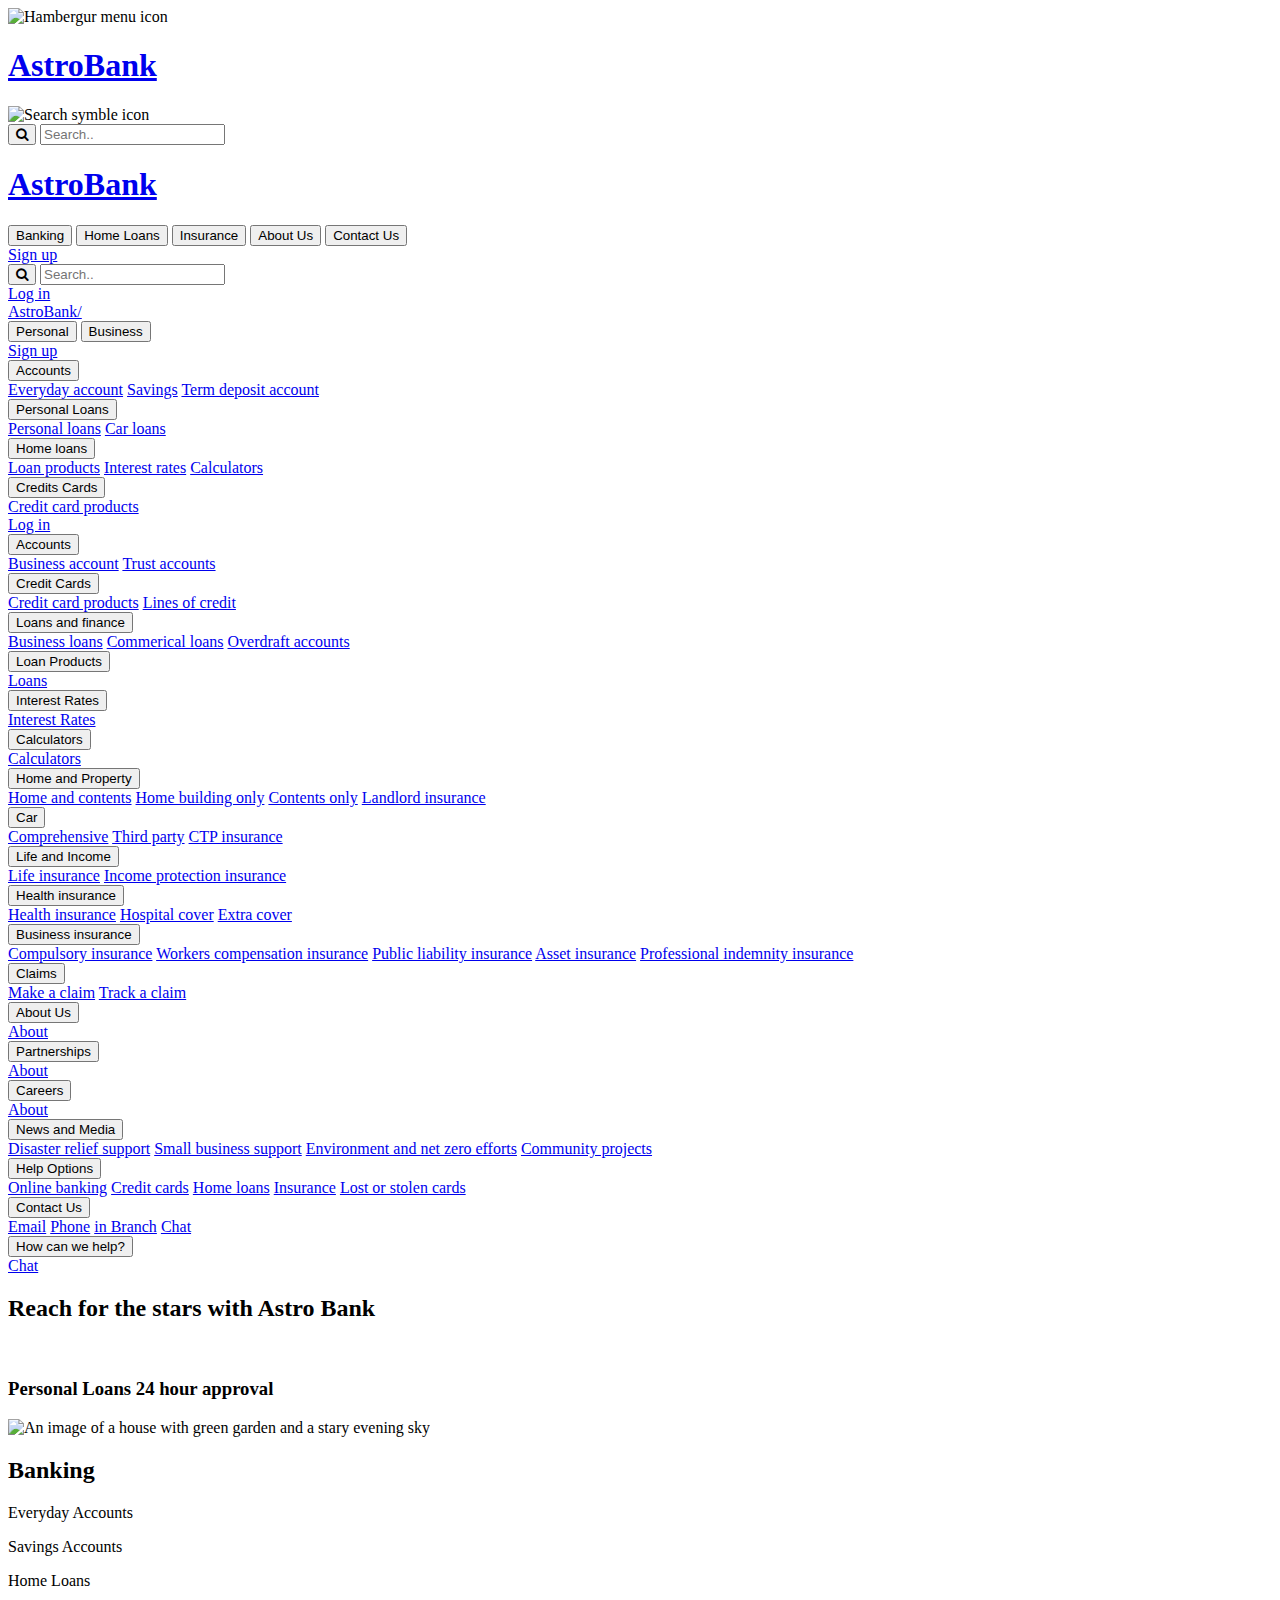
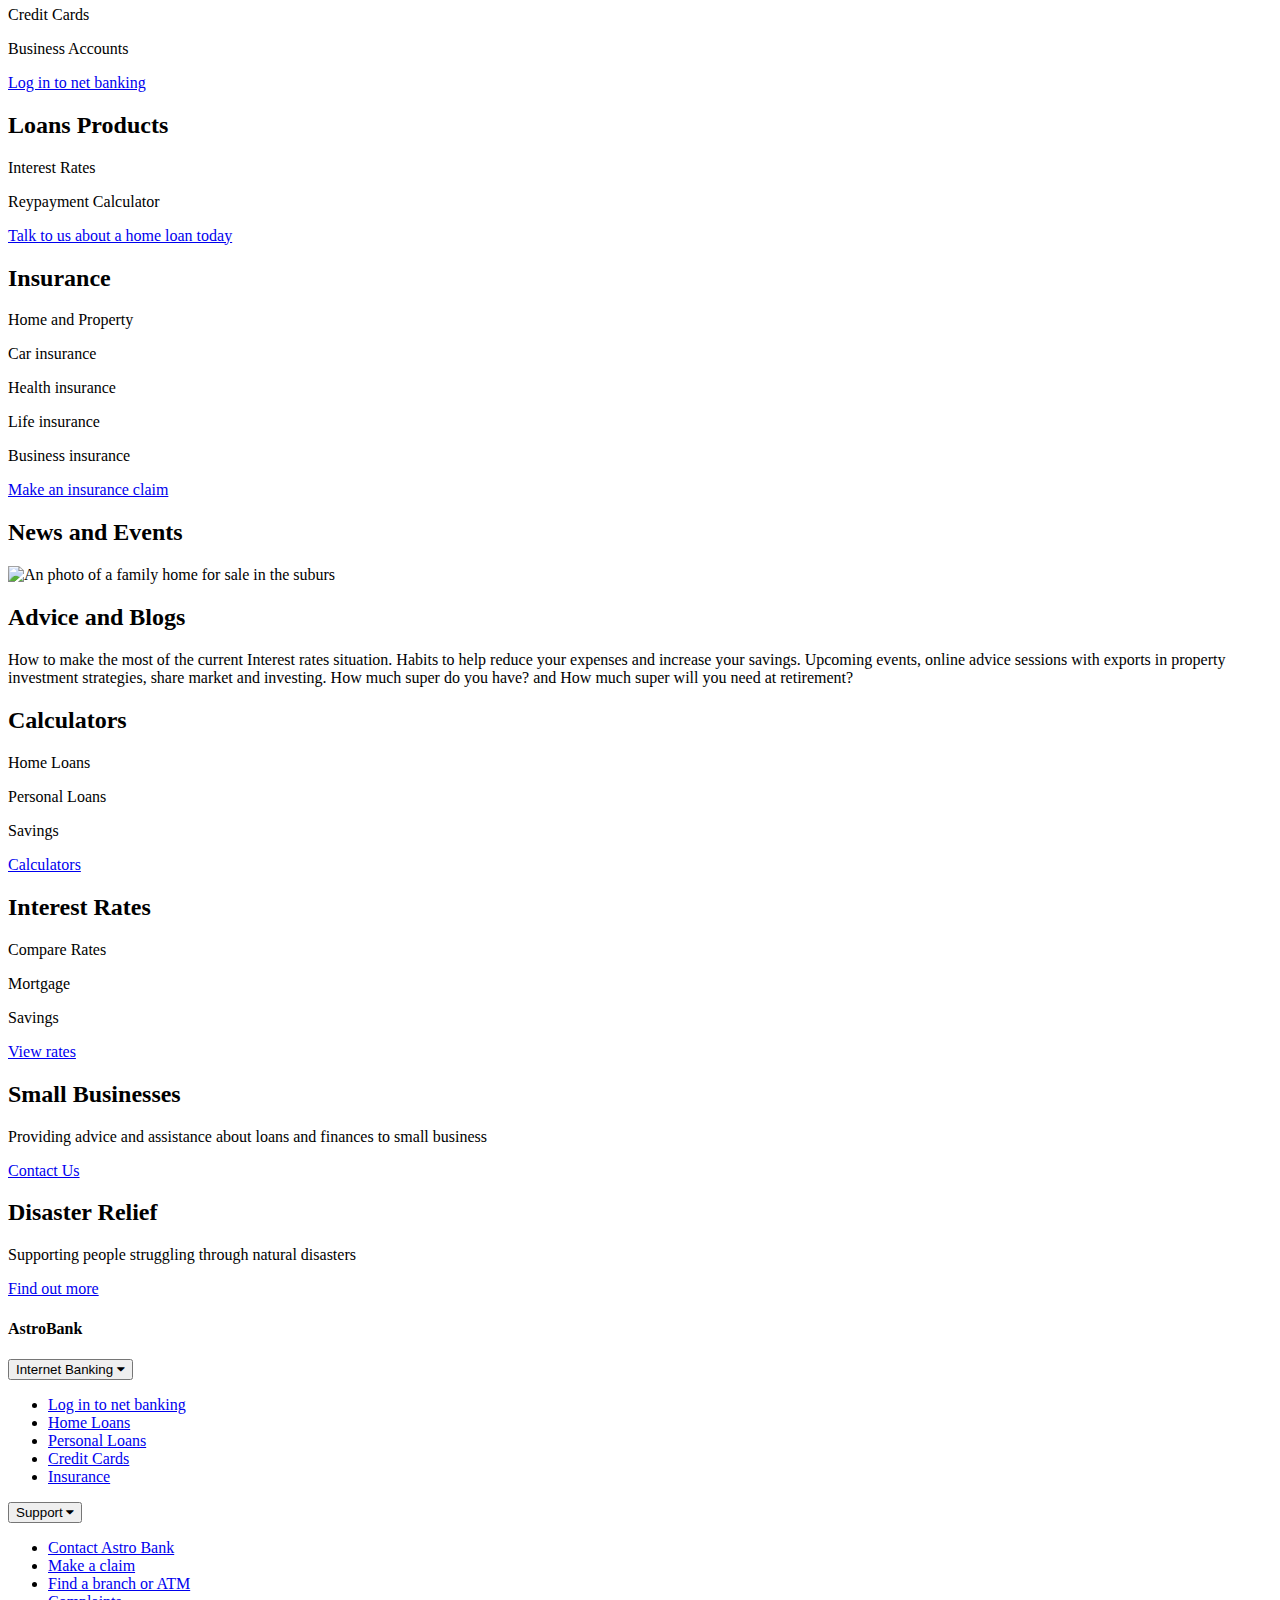
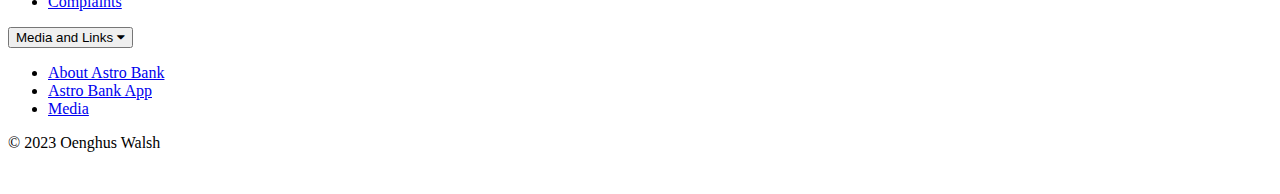
==== index.html @ 41f05aa2 "Added index.html preview page" ====
<!DOCTYPE html>
<html lang="en">
  <head>
    <meta charset="UTF-8" />
    <title>AstroBank</title>
    <meta name="viewport" content="width=device-width, initial-scale=1.0" />
    <!-- Load style sheet -->
    <link
      rel="stylesheet"
      href="https://cdnjs.cloudflare.com/ajax/libs/font-awesome/4.7.0/css/font-awesome.min.css"
    />
    <link rel="stylesheet" href="./AstroBank/CSS/styles.css" />
    <script defer src="./AstroBank/JS/script.js"></script>
  </head>

  <body>
    <header>
      <div class="mobileDisplays">
        <img
          id="menuIcon"
          class="collapsibleMenu"
          src="./AstroBank/Images/navicon-round.png"
          alt="Hambergur menu icon"
        />
        <div>
          <a href="#">
            <h1>AstroBank</h1>
          </a>
        </div>
        <img
          id="searchButton"
          class="searchIcon"
          src="./AstroBank/Images/search.png"
          alt="Search symble icon"
        />
      </div>
      <div class="mobileDisplays">
        <form class="searchBox" id="searchForm">
          <button type="submit"><i class="fa fa-search"></i></button>
          <input type="text" placeholder="Search.." name="search" />
        </form>
      </div>
      <div class="desktopDisplays">
        <a href="#">
          <h1>AstroBank</h1>
        </a>
      </div>
      <nav class="desktops">
        <div id="navMenu" class="button-container">
          <!-- Navigation buttons in header -->
          <button class="button" id="banking-button">Banking</button>
          <button class="button" id="loans-button">Home Loans</button>
          <button class="button" id="insurance-button">Insurance</button>
          <button class="button" id="about-button">About Us</button>
          <button class="button" id="contact-button">Contact Us</button>
        </div>
      </nav>
      <!-- Sign up Login in button and search box for desktop display -->
      <div class="desktopDisplays">
        <div class="searchLoginDiv">
          <!-- Search box and login button -->
          <div>
            <div class="button signUpButton">
              <a href="#" class="link">Sign up</a>
            </div>
            <form class="searchBox">
              <button type="submit"><i class="fa fa-search"></i></button>
              <input type="text" placeholder="Search.." name="search" />
            </form>
          </div>
          <div>
            <div class="loginButton">
              <a href="#" class="link">Log in</a>
            </div>
          </div>
        </div>
      </div>
    </header>
    <div class="breadcrumbs">
      <a href="#">AstroBank/</a>
    </div>

    <div class="sub-buttons desktops">
      <!-- Seccond row of Navigation buttons for banking -->
      <button class="button" id="personal-button">Personal</button>
      <button class="button" id="business-button">Business</button>
    </div>
    <div class="subSubButtons desktops">
      <!-- Third row of Navigation buttons for banking -->
      <div class="personal-container">
        <div class="dropdown mobileDisplays">
          <div class="button signUpButton">
            <a href="#" class="link">Sign up</a>
          </div>
        </div>
        <div class="dropdown">
          <button class="button">Accounts</button>
          <div class="dropdown-content">
            <!-- links to personal banking content -->
            <a href="#">Everyday account</a>
            <a href="#">Savings</a>
            <a href="#">Term deposit account</a>
          </div>
        </div>
        <div class="dropdown">
          <button class="button">Personal Loans</button>
          <div class="dropdown-content">
            <!-- links to personal banking content -->
            <a href="#">Personal loans</a>
            <a href="#">Car loans</a>
          </div>
        </div>
        <div class="dropdown">
          <button class="button">Home loans</button>
          <div class="dropdown-content">
            <!-- links to personal banking content -->
            <a href="#">Loan products</a>
            <a href="#">Interest rates</a>
            <a href="#">Calculators</a>
          </div>
        </div>
        <div class="dropdown">
          <button class="button">Credits Cards</button>
          <div class="dropdown-content">
            <!-- links to personal banking content -->
            <a href="#">Credit card products</a>
          </div>
        </div>
        <div class="dropdown mobileDisplays">
          <div class="button loginButton">
            <a href="#" class="link">Log in</a>
          </div>
        </div>
      </div>
      <div class="business-container">
        <div class="dropdown">
          <button class="button">Accounts</button>
          <div class="dropdown-content">
            <!-- links to business banking content -->
            <a href="#">Business account</a>
            <a href="#">Trust accounts</a>
          </div>
        </div>
        <div class="dropdown">
          <button class="button">Credit Cards</button>
          <div class="dropdown-content">
            <!-- links to business banking content -->
            <a href="#">Credit card products</a>
            <a href="#">Lines of credit</a>
          </div>
        </div>
        <div class="dropdown">
          <button class="button">Loans and finance</button>
          <div class="dropdown-content">
            <!-- links to business banking content -->
            <a href="#">Business loans</a>
            <a href="#">Commerical loans</a>
            <a href="#">Overdraft accounts</a>
          </div>
        </div>
      </div>
      <div class="loans-container">
        <!-- Seccond row of Navigation buttons for home loans -->
        <div class="dropdown">
          <button class="button">Loan Products</button>
          <div class="dropdown-content">
            <a href="#">Loans</a>
          </div>
        </div>
        <div class="dropdown">
          <button class="button">Interest Rates</button>
          <div class="dropdown-content">
            <a href="#">Interest Rates</a>
          </div>
        </div>
        <div class="dropdown">
          <button class="button">Calculators</button>
          <div class="dropdown-content">
            <a href="#">Calculators</a>
          </div>
        </div>
      </div>
      <div class="insurance-container">
        <!-- Seccond row of Navigation buttons for insurance -->
        <div class="dropdown">
          <button class="button">Home and Property</button>
          <div class="dropdown-content">
            <!-- links to insurance content -->
            <a href="#">Home and contents</a>
            <a href="#">Home building only</a>
            <a href="#">Contents only</a>
            <a href="#">Landlord insurance</a>
          </div>
        </div>
        <div class="dropdown">
          <button class="button">Car</button>
          <div class="dropdown-content">
            <!-- links to insurance content -->
            <a href="#">Comprehensive</a>
            <a href="#">Third party</a>
            <a href="#">CTP insurance</a>
          </div>
        </div>
        <div class="dropdown">
          <button class="button">Life and Income</button>
          <div class="dropdown-content">
            <!-- links to insurance content -->
            <a href="#">Life insurance</a>
            <a href="#">Income protection insurance</a>
          </div>
        </div>
        <div class="dropdown">
          <button class="button">Health insurance</button>
          <div class="dropdown-content">
            <!-- links to insurance content -->
            <a href="#">Health insurance</a>
            <a href="#">Hospital cover</a>
            <a href="#">Extra cover</a>
          </div>
        </div>
        <div class="dropdown">
          <button class="button">Business insurance</button>
          <div class="dropdown-content">
            <!-- links to insurance content -->
            <a href="#">Compulsory insurance</a>
            <a href="#">Workers compensation insurance</a>
            <a href="#">Public liability insurance</a>
            <a href="#">Asset insurance</a>
            <a href="#">Professional indemnity insurance</a>
          </div>
        </div>
        <div class="dropdown">
          <button class="button">Claims</button>
          <div class="dropdown-content">
            <!-- links to insurance content -->
            <a href="#">Make a claim</a>
            <a href="#">Track a claim</a>
          </div>
        </div>
      </div>
      <div class="about-container">
        <!-- Seccond row of Navigation buttons for about us -->
        <div class="dropdown">
          <button class="button">About Us</button>
          <div class="dropdown-content">
            <!-- links to about us content -->
            <a href="#">About</a>
          </div>
        </div>
        <div class="dropdown">
          <button class="button">Partnerships</button>
          <div class="dropdown-content">
            <!-- links to about us content -->
            <a href="#">About</a>
          </div>
        </div>
        <div class="dropdown">
          <button class="button">Careers</button>
          <div class="dropdown-content">
            <!-- links to about us content -->
            <a href="#">About</a>
          </div>
        </div>
        <div class="dropdown">
          <button class="button">News and Media</button>
          <div class="dropdown-content">
            <!-- links to about us content -->
            <a href="#">Disaster relief support</a>
            <a href="#">Small business support</a>
            <a href="#">Environment and net zero efforts</a>
            <a href="#">Community projects</a>
          </div>
        </div>
      </div>
      <div class="contact-container">
        <!-- Seccond row of Navigation buttons for contact us -->
        <div class="dropdown">
          <button class="button">Help Options</button>
          <div class="dropdown-content">
            <!-- links to contact us content -->
            <a href="#">Online banking</a>
            <a href="#">Credit cards</a>
            <a href="#">Home loans</a>
            <a href="#">Insurance</a>
            <a href="#">Lost or stolen cards</a>
          </div>
        </div>
        <div class="dropdown">
          <button class="button">Contact Us</button>
          <div class="dropdown-content">
            <!-- links to contact us content -->
            <a href="#">Email</a>
            <a href="#">Phone</a>
            <a href="#">in Branch</a>
            <a href="#">Chat</a>
          </div>
        </div>
        <div class="dropdown">
          <button class="button">How can we help?</button>
          <div class="dropdown-content">
            <!-- links to contact us content -->
            <a href="#">Chat</a>
          </div>
        </div>
      </div>
    </div>
    <div class="banner">
      <div class="bannerH2">
        <h2 class="bannerheader">Reach for the stars with Astro Bank</h2>
        <br />
        <h3 class="bannerpara">Personal Loans 24 hour approval</h3>
      </div>
      <img
        class="bannerImage"
        src="./AstroBank/Images/house_A.png"
        alt="An image of a house with green garden and a stary evening sky"
      />
    </div>
    <div class="bankingCardSection">
      <div class="bankingCards">
        <h2>Banking</h2>
        <p>Everyday Accounts</p>
        <p>Savings Accounts</p>
        <p>Home Loans</p>
        <p>Credit Cards</p>
        <p>Business Accounts</p>

        <a href="#" class="linkButton">Log in to net banking</a>
      </div>
      <div class="bankingCards">
        <h2>Loans Products</h2>
        <p>Interest Rates</p>
        <p>Reypayment Calculator</p>
        <a href="#" class="linkButton">Talk to us about a home loan today</a>
      </div>
      <div class="bankingCards">
        <h2>Insurance</h2>
        <p>Home and Property</p>
        <p>Car insurance</p>
        <p>Health insurance</p>
        <p>Life insurance</p>
        <p>Business insurance</p>
        <a href="#" class="linkButton">Make an insurance claim</a>
      </div>
    </div>
    <div class="newsCardSection">
      <div class="newsH2">
        <h2 class="news">News and Events</h2>
      </div>
      <div class="bankingCardSection">
        <div class="newsCards">
          <img
            src="./AstroBank/Images/Family_House.jpg"
            alt="An photo of a family home for sale in the suburs"
          />
        </div>
        <div class="paraCards">
          <h2>Advice and Blogs</h2>
          <p>
            How to make the most of the current Interest rates situation. Habits
            to help reduce your expenses and increase your savings. Upcoming
            events, online advice sessions with exports in property investment
            strategies, share market and investing. How much super do you have?
            and How much super will you need at retirement?
          </p>
        </div>
      </div>
    </div>
    <div class="toolCardSection">
      <div class="toolCards">
        <h2>Calculators</h2>
        <p>Home Loans</p>
        <p>Personal Loans</p>
        <p>Savings</p>
        <a href="#" class="linkButton">Calculators</a>
      </div>
      <div class="toolCards">
        <h2>Interest Rates</h2>
        <p>Compare Rates</p>
        <p>Mortgage</p>
        <p>Savings</p>
        <a href="#" class="linkButton">View rates</a>
      </div>
      <div class="toolCards">
        <h2>Small Businesses</h2>
        <p>
          Providing advice and assistance about loans and finances to small
          business
        </p>
        <a href="#" class="linkButton">Contact Us</a>
      </div>
      <div class="toolCards">
        <h2>Disaster Relief</h2>
        <p>Supporting people struggling through natural disasters</p>
        <a href="#" class="linkButton">Find out more</a>
      </div>
    </div>
    <footer>
      <div class="footerNav">
        <h4>AstroBank</h4>
        <div class="dropdown">
          <button>Internet Banking <i class="fa fa-caret-down"></i></button>
          <ul class="dropdown-content">
            <li>
              <a href="#">Log in to net banking</a>
            </li>
            <li><a href="#">Home Loans</a></li>
            <li><a href="#">Personal Loans</a></li>
            <li><a href="#">Credit Cards</a></li>
            <li><a href="#">Insurance</a></li>
          </ul>
        </div>
        <div class="dropdown">
          <button>Support <i class="fa fa-caret-down"></i></button>
          <ul class="dropdown-content">
            <li><a href="#">Contact Astro Bank</a></li>
            <li><a href="#">Make a claim</a></li>
            <li><a href="#">Find a branch or ATM</a></li>
            <li><a href="#">Complaints</a></li>
          </ul>
        </div>
        <div class="dropdown">
          <button>Media and Links <i class="fa fa-caret-down"></i></button>
          <ul class="dropdown-content">
            <li><a href="#">About Astro Bank</a></li>
            <li><a href="#">Astro Bank App</a></li>
            <li><a href="#">Media</a></li>
          </ul>
        </div>
      </div>
      <div class="copyright">
        <p>&copy; 2023 Oenghus Walsh</p>
        <div class="socialMedia">
          <a href="#"
            ><img
              class="mediaIcon"
              src="./AstroBank/Images/facebook.png"
              alt=""
          /></a>
          <a href="#"
            ><img
              class="mediaIcon"
              src="./AstroBank/Images/youtube-32.png"
              alt=""
          /></a>
          <a href="#"
            ><img class="mediaIcon" src="./AstroBank/Images/twitter.png" alt=""
          /></a>
        </div>
      </div>
    </footer>
  </body>
</html>
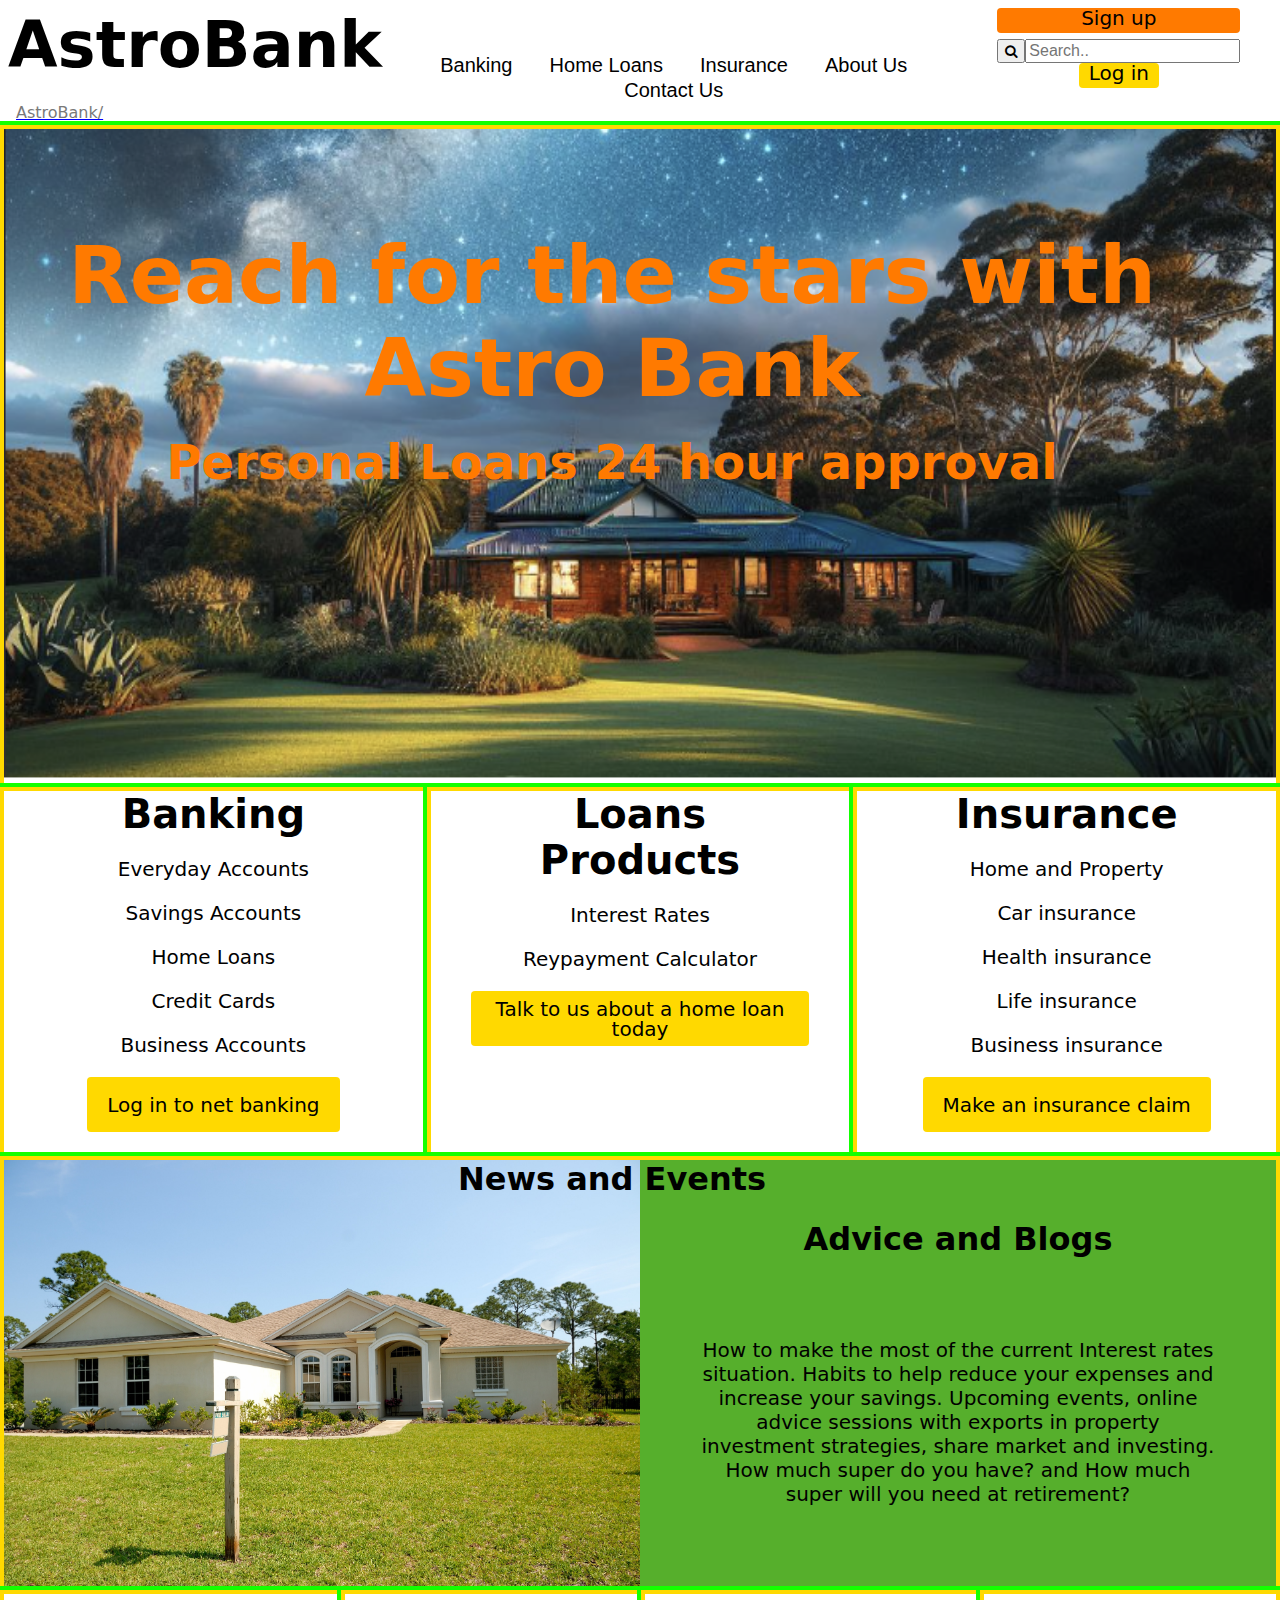
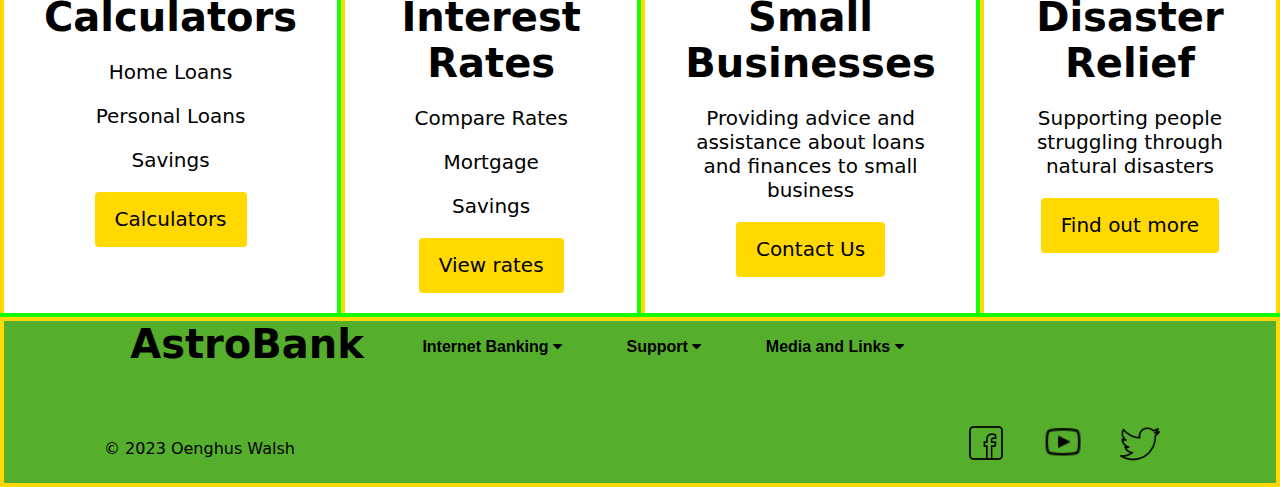
==== commit 7e6f7f4f: "fixed bug in preview page" ====
--- a/index.html
+++ b/index.html
@@ -9,8 +9,8 @@
       rel="stylesheet"
       href="https://cdnjs.cloudflare.com/ajax/libs/font-awesome/4.7.0/css/font-awesome.min.css"
     />
-    <link rel="stylesheet" href="./AstroBank/CSS/styles.css" />
-    <script defer src="./AstroBank/JS/script.js"></script>
+    <link rel="stylesheet" href="./CSS/styles.css" />
+    <script defer src="./JS/script.js"></script>
   </head>
 
   <body>
@@ -19,7 +19,7 @@
         <img
           id="menuIcon"
           class="collapsibleMenu"
-          src="./AstroBank/Images/navicon-round.png"
+          src="./Images/navicon-round.png"
           alt="Hambergur menu icon"
         />
         <div>
@@ -30,7 +30,7 @@
         <img
           id="searchButton"
           class="searchIcon"
-          src="./AstroBank/Images/search.png"
+          src="./Images/search.png"
           alt="Search symble icon"
         />
       </div>
@@ -312,7 +312,7 @@
       </div>
       <img
         class="bannerImage"
-        src="./AstroBank/Images/house_A.png"
+        src="./Images/house_A.png"
         alt="An image of a house with green garden and a stary evening sky"
       />
     </div>
@@ -350,7 +350,7 @@
       <div class="bankingCardSection">
         <div class="newsCards">
           <img
-            src="./AstroBank/Images/Family_House.jpg"
+            src="./Images/Family_House.jpg"
             alt="An photo of a family home for sale in the suburs"
           />
         </div>
@@ -432,19 +432,13 @@
         <p>&copy; 2023 Oenghus Walsh</p>
         <div class="socialMedia">
           <a href="#"
-            ><img
-              class="mediaIcon"
-              src="./AstroBank/Images/facebook.png"
-              alt=""
+            ><img class="mediaIcon" src="./Images/facebook.png" alt=""
           /></a>
           <a href="#"
-            ><img
-              class="mediaIcon"
-              src="./AstroBank/Images/youtube-32.png"
-              alt=""
+            ><img class="mediaIcon" src="./Images/youtube-32.png" alt=""
           /></a>
           <a href="#"
-            ><img class="mediaIcon" src="./AstroBank/Images/twitter.png" alt=""
+            ><img class="mediaIcon" src="./Images/twitter.png" alt=""
           /></a>
         </div>
       </div>
--- a/CSS/styles.css
+++ b/CSS/styles.css
@@ -0,0 +1,891 @@
+Body {
+  display: flex;
+  flex-direction: column;
+  font-family: system-ui, -apple-system, BlinkMacSystemFont, "Segoe UI",
+    "Roboto", "Oxygen", "Ubuntu", "Cantarell", "Fira Sans", "Droid Sans",
+    "Helvetica Neue", "Segoe UI Emoji", "Apple Color Emoji", "Noto Color Emoji",
+    sans-serif;
+  background-color: white;
+  margin: 0;
+}
+
+/* desktop display styles desktop display styles desktop display styles desktop display styles */
+
+.breadcrumbs {
+  font-weight: 100;
+  color: blue;
+  margin: 0 0 3px 1em;
+  text-decoration: underline;
+}
+.breadcrumbs a {
+  color: blue;
+}
+.breadcrumbs a:first-of-type {
+  color: rgb(121, 121, 121);
+}
+.mobileDisplays {
+  display: none;
+}
+.subSubButtons .mobileDisplays {
+  display: none;
+}
+
+h1 {
+  font-size: 4em;
+  margin: 0;
+  color: black;
+  line-height: normal;
+}
+h2 {
+  font-size: 2em;
+  margin: 0;
+}
+h3 {
+  font-size: 1em;
+  margin: 0;
+}
+header {
+  display: flex;
+  flex-direction: row;
+  justify-content: space-between;
+  margin: 8px 8px 0;
+}
+.siteName {
+  padding: 0 0 0 2em;
+}
+a {
+  text-decoration: none;
+  line-height: 1;
+}
+
+/* navbar top row button styling */
+
+.button-container .selected {
+  background-color: #ffd900;
+}
+.button-container {
+  text-align: center;
+  margin-top: 45px;
+}
+
+.button {
+  font-size: 20px;
+  height: 25px;
+  background-color: transparent;
+  color: black;
+  border: none;
+  cursor: pointer;
+  margin-right: 10px;
+  margin-left: 10px;
+  border-radius: 4px;
+}
+/* Styling for Link elements */
+.link {
+  font-size: 20px;
+  height: 25px;
+  background-color: transparent;
+  color: black;
+  border: none;
+  cursor: pointer;
+  padding: 0 10px;
+  border-radius: 4px;
+}
+.link:hover {
+  font-weight: 700;
+}
+.linkButton {
+  display: flex;
+  flex-direction: row;
+  align-items: center;
+  justify-content: center;
+  font-size: 20px;
+  height: 55px;
+  width: fit-content;
+  padding: 0 1em;
+  background-color: #ffd900;
+  color: black;
+  border: none;
+  cursor: pointer;
+  text-decoration: none;
+  border-radius: 4px;
+  margin: 0 auto;
+}
+.applyLinkButton {
+  display: flex;
+  flex-direction: row;
+  align-items: center;
+  justify-content: center;
+  font-size: 20px;
+  height: 0;
+  width: fit-content;
+  padding: 1em 3em;
+  background-color: #ffd900;
+  color: black;
+  border: none;
+  cursor: pointer;
+  text-decoration: none;
+  border-radius: 4px;
+}
+.linkButton:hover {
+  font-weight: 700;
+  border: solid 2px #ff7a00;
+  border-radius: 4px;
+}
+button:hover {
+  background-color: #ffd900;
+  color: black;
+  border: solid 2px #ff7a00;
+  border-radius: 4px;
+}
+/* navbar seccond row button styling */
+.sub-buttons {
+  display: none;
+  flex-wrap: wrap;
+  background-color: #14ff00;
+  height: 35px;
+  justify-content: center;
+  align-items: center;
+}
+/* navbar third row button styling */
+.personal-container,
+.business-container,
+.loans-container,
+.insurance-container,
+.about-container,
+.contact-container {
+  display: none;
+  flex-direction: row;
+  justify-content: center;
+  background-color: #ffd900;
+}
+/* navigation dropdown menu styling */
+.dropdown {
+  position: relative;
+  display: inline-block;
+  height: 35px;
+}
+.dropdown .button {
+  margin-top: 5px;
+}
+.dropdown .button:hover {
+  background-color: #14ff00;
+}
+
+.dropdown-content {
+  display: none;
+  margin-top: 5px;
+  position: absolute;
+  background-color: #56af2c;
+  min-width: 160px;
+  border: solid 4px #ffd900;
+  outline: solid 4px #14ff00;
+  z-index: 1;
+}
+.dropdown-content a {
+  color: white;
+  padding: 12px 16px;
+  text-decoration: none;
+  display: block;
+}
+
+.dropdown:hover .dropdown-content {
+  display: block;
+}
+/* Styling for login in button */
+.loginButton {
+  display: flex;
+  align-content: center;
+  flex-wrap: wrap;
+  font-size: 20px;
+  height: 25px;
+  margin: 0 5px 5px;
+  background-color: #ffd900;
+  color: black;
+  border: none;
+  cursor: pointer;
+  text-decoration: none;
+  border-radius: 4px;
+}
+
+.loginButton:hover {
+  border: solid 2px #ff7a00;
+  font-weight: 700;
+}
+.ui-tooltip {
+  width: 220px;
+  text-align: center;
+  background-color: #ffd900;
+  border: solid 4px #14ff00;
+  border-radius: 10px;
+}
+/* Styling for search box and signup button*/
+.searchLoginDiv {
+  display: flex;
+  justify-content: center;
+  align-content: center;
+  flex-wrap: wrap;
+}
+.searchLoginDiv .signUpButton {
+  display: flex;
+  justify-content: center;
+  background-color: #ff7a00;
+  padding: 0;
+  align-items: center;
+  margin: 0 0 5px 0;
+}
+.searchBox {
+  display: flex;
+  align-content: end;
+  flex-wrap: wrap;
+  height: 25px;
+}
+.searchBox input {
+  font-size: 1em;
+}
+/* Calculator form styling */
+.calculator {
+  display: block;
+  justify-content: center;
+  margin: 8px auto;
+  padding: 1em 1em 3em 3em;
+  background-color: #56af2c;
+  width: 400px;
+  border: solid 4px #ffd900;
+  outline: solid 4px #14ff00;
+  font-size: 1.25em;
+}
+.calButton {
+  margin-top: 0.5em;
+}
+.calculator input,
+select {
+  font-size: 1.25em;
+}
+/* Styling for login and sing up form */
+
+.profile_section {
+  display: block;
+  justify-content: center;
+  margin: 1em auto 15em;
+  padding: 1em 1em 3em 3em;
+  background-color: #56af2c;
+  width: 400px;
+  border: solid 4px #ffd900;
+  outline: solid 4px #14ff00;
+  font-size: 1.25em;
+}
+.profile_section input {
+  font-size: 1.25em;
+}
+.profile_section .signUpButton {
+  display: flex;
+  background-color: #ff7a00;
+  padding: 1em 3em;
+  align-items: center;
+  margin: 1em 0;
+}
+
+.profile_section .signUpButton:hover {
+  font-weight: 700;
+  border: solid 4px #14ff00;
+}
+.profile_section .loginButton {
+  margin-top: 1em;
+  width: 60%;
+}
+.profile_section .phone {
+  width: 249px;
+}
+/* Styling for banner section and banner image and text*/
+.banner {
+  border: solid 4px #ffd900;
+  outline: solid 4px #14ff00;
+}
+.bannerImage {
+  height: 650px;
+  width: 100%;
+}
+.bannerH2 {
+  position: absolute;
+  width: 95vw;
+  max-width: 100%;
+  text-align: center;
+  margin-top: 100px;
+  color: #ff7a00;
+}
+.bannerH2 .bannerheader {
+  font-size: 5em;
+}
+.bannerH2 .bannerpara {
+  font-size: 3em;
+}
+/* Styling for cards*/
+.bankingCardSection {
+  display: flex;
+  flex-direction: row;
+  max-width: 100%;
+}
+.bankingCards {
+  display: block;
+  justify-content: center;
+  text-align: center;
+  margin: 0;
+  padding: 0 0 1em 0;
+  width: 33.3vw;
+  border: solid 4px #ffd900;
+  outline: solid 4px #14ff00;
+  font-size: 1.25em;
+}
+.newsCardSection {
+  display: flex;
+  flex-direction: row;
+  max-width: 100%;
+  border: solid 4px #ffd900;
+  outline: solid 4px #14ff00;
+}
+.newsCards {
+  display: flex;
+  flex-direction: column;
+  justify-content: center;
+  text-align: center;
+  margin: 0;
+  padding: 0;
+  background-color: #56af2c;
+  width: 50vw;
+  max-width: 50%;
+  height: fit-content;
+}
+.paraCards {
+  display: flex;
+  flex-direction: column;
+  justify-content: space-evenly;
+  text-align: center;
+  margin: 0;
+  padding: 0;
+  background-color: #56af2c;
+  width: 50vw;
+  max-width: 50%;
+}
+
+.paraCards p {
+  padding: 0 3em;
+  font-size: 1.25em;
+}
+.newsH2 {
+  position: absolute;
+  width: 95vw;
+  max-width: 100%;
+  text-align: center;
+}
+.bankingCardSection .newsH2 .news {
+  font-size: 3em;
+}
+.toolCardSection {
+  display: flex;
+  flex-direction: row;
+  max-width: 100%;
+}
+.toolCards {
+  display: block;
+  justify-content: center;
+  text-align: center;
+  margin: 0;
+  padding: 0 0 1em 0;
+  width: 25vw;
+  border: solid 4px #ffd900;
+  outline: solid 4px #14ff00;
+  font-size: 1.25em;
+}
+.loanCards {
+  display: block;
+  justify-content: center;
+  text-align: center;
+  margin: 0;
+  padding: 0 0 1em 0;
+  width: 50vw;
+  border: solid 4px #ffd900;
+  outline: solid 4px #14ff00;
+  font-size: 1.25em;
+}
+.toolCards,
+.loanCards,
+.bankingCards,
+.newsCards p {
+  padding-left: 2em;
+  padding-right: 2em;
+}
+.cardImage {
+  max-height: 500px;
+  width: 50vw;
+}
+.paraCards .cardsParas {
+  font-size: 2em;
+}
+
+/* Styling for footer section   */
+
+.footer {
+  margin-top: auto;
+  width: 100%;
+}
+
+footer {
+  display: flex;
+  background-color: #56af2c;
+  flex-direction: column;
+  max-width: 100%;
+  border: solid 4px #ffd900;
+  outline: solid 4px #14ff00;
+}
+footer h4 {
+  padding: 0;
+  font-size: 40px;
+  margin: 0 0 1em 0;
+}
+footer button,
+ul {
+  margin: 1em 0 0 0;
+}
+footer button {
+  border: none;
+  background-color: transparent;
+  font-size: 1em;
+  font-weight: 700;
+}
+footer p {
+  margin: 1em 0 0 0;
+}
+.footerNav {
+  display: flex;
+  flex-direction: row;
+  justify-content: space-around;
+  padding: 0 100px;
+  margin-right: 15em;
+}
+.footerNav li a:hover {
+  font-weight: 500;
+}
+footer .dropdown-content {
+  display: none;
+  position: absolute;
+  margin-top: 0;
+  background-color: white;
+  min-width: 160px;
+  border: none;
+  outline: none;
+  border-radius: 4px;
+  z-index: 1;
+}
+
+footer .dropdown-content a {
+  color: black;
+  padding: 0;
+  text-decoration: none;
+  display: block;
+}
+footer .dropdown:hover {
+  color: #ffd900;
+}
+.copyright {
+  display: flex;
+  flex-direction: row;
+  justify-content: space-between;
+  padding: 1em 100px;
+}
+.mediaIcon {
+  margin: 0 1em;
+}
+footer .socialMedia .mediaIcon {
+  height: 40px;
+}
+footer .socialMedia .mediaIcon:hover {
+  background-color: #ffd900;
+  border: solid 2px #ff7a00;
+  border-radius: 4px;
+}
+#map {
+  height: 450px;
+  width: 50%;
+  max-width: 100%;
+  padding: 0;
+}
+/* Styling for the myaccounts page user details and account details*/
+.accountButton {
+  display: flex;
+  align-content: center;
+  font-size: 20px;
+  height: 25px;
+  width: fit-content;
+  margin: 2em;
+  background-color: #ffd900;
+  color: black;
+  border: none;
+  cursor: pointer;
+  text-decoration: none;
+  border-radius: 4px;
+}
+.accountButton:hover {
+  border: solid 2px #ff7a00;
+}
+.accountDetails {
+  display: flex;
+  flex-direction: row;
+  background-color: #ffd900;
+  height: 20px;
+  border-bottom: 4px solid #ffd900;
+  border-top: 4px solid #ffd900;
+  margin-top: 1em;
+}
+.accountDetails h3 {
+  margin: 0 1em;
+}
+.dataTypes {
+  background-color: #ffd900;
+  font-size: 1em;
+  height: 20px;
+  padding: 0 0.5em;
+}
+.userData {
+  background-color: #14ff00;
+  font-size: 1em;
+  height: 20px;
+  padding: 0 0.5em;
+}
+.accountName {
+  display: flex;
+  flex-direction: column;
+  line-height: normal;
+  width: fit-content;
+  margin: 2em;
+}
+.accountSpecs {
+  display: flex;
+  flex-direction: row;
+  align-items: center;
+  justify-content: center;
+  background-color: #ffd900;
+  font-size: 20px;
+  height: 35px;
+  padding: 0 2em;
+}
+.accountBalance {
+  display: flex;
+  flex-direction: row;
+  align-items: center;
+  justify-content: center;
+  background-color: #14ff00;
+  font-size: 20px;
+  height: 35px;
+  padding: 0 2em;
+}
+.accountLogs {
+  display: flex;
+  flex-direction: row;
+}
+.statement {
+  display: flex;
+  flex-direction: row;
+  justify-content: space-between;
+}
+.statementTransactions {
+  display: flex;
+  flex-direction: row;
+  justify-content: space-between;
+  margin: 1em 1em 20em 1em;
+}
+.myAstrobankAccounts {
+  margin: 1em 1em 20em 1em;
+}
+.accountLogs .loginButton {
+  justify-content: center;
+}
+/* Styling for the bank statement table*/
+table {
+  border-spacing: 3em 1em;
+}
+td {
+  text-align: center;
+}
+td:nth-child(4),
+td:nth-child(5),
+td:last-child {
+  text-align: right;
+}
+
+/* mobile displays 600px wide  mobile displays  mobile displays  mobile displays  mobile displays  mobile displays   */
+
+@media screen and (max-width: 600px) {
+  .desktopDisplays {
+    display: none;
+  }
+  .mobileDisplays {
+    display: flex;
+    flex-direction: row;
+    justify-content: center;
+  }
+  .subSubButtons .mobileDisplays {
+    display: flex;
+  }
+  header {
+    flex-direction: column;
+  }
+  h1 {
+    font-size: 3em;
+    margin: 10px 0;
+    text-align: center;
+    line-height: 1;
+  }
+  h2 {
+    font-size: 1em;
+    margin-top: 0.5em;
+  }
+  h3 {
+    font-size: 1em;
+  }
+  /* Styling for the banner*/
+  .bannerH2 {
+    margin: 3em;
+    width: auto;
+  }
+  .bannerH2 .bannerheader {
+    font-size: 2em;
+  }
+  .bannerH2 .bannerpara {
+    font-size: 2em;
+  }
+  .bannerImage {
+    height: 300px;
+    margin: 0;
+    padding: 0;
+  }
+  .linkButton {
+    font-size: 1em;
+    height: 1.6em;
+    padding: 0 0.5em;
+    margin: 1em auto;
+  }
+  .link {
+    background-color: #ffd900;
+  }
+  /* Styling for cards*/
+  .bankingCardSection {
+    flex-direction: column;
+  }
+  .bankingCards {
+    width: auto;
+    font-size: 1em;
+  }
+  .loanCards {
+    width: auto;
+    font-size: 1em;
+  }
+  .bankingCards p {
+    margin: 0.5em;
+  }
+  .loanCards p {
+    margin: 0.5em;
+  }
+  .cardImage {
+    height: 15em;
+    width: 100%;
+  }
+  .newsCardSection {
+    flex-direction: column;
+  }
+  .newsCards {
+    width: auto;
+    max-width: 100vw;
+    height: 15em;
+  }
+  .paraCards {
+    width: 100%;
+    max-width: 100%;
+  }
+  .paraCards p {
+    padding: 0 1em;
+    font-size: 1em;
+  }
+  .paraCards .cardsParas {
+    font-size: 1.5em;
+  }
+  .toolCardSection {
+    flex-direction: column;
+  }
+  .toolCards {
+    width: auto;
+    font-size: 1em;
+  }
+  .toolCards p {
+    margin: 0.5em;
+    font-size: 1em;
+  }
+  div #map {
+    height: auto;
+    width: auto;
+    margin: 0;
+  }
+  /* Styling for account details and user details on myaccounts page*/
+  .accountDetails {
+    position: relative;
+    flex-direction: column;
+    height: 235px;
+  }
+  .statement {
+    position: relative;
+    justify-content: space-around;
+  }
+  .dataTypes,
+  .userData {
+    font-size: 0.75em;
+  }
+  .accountName {
+    margin: 2em 0;
+  }
+  .accountSpecs,
+  .accountBalance {
+    font-size: 0.75em;
+    padding: 0 1em;
+  }
+  /* Styling for the bank statement table*/
+  table {
+    border-spacing: 0;
+  }
+  th {
+    font-size: 0.5em;
+    width: 60px;
+  }
+  td {
+    font-size: 0.5em;
+  }
+  .calculator {
+    padding: 1em;
+    width: auto;
+  }
+
+  /* navbar styling */
+
+  header nav {
+    display: flex;
+  }
+
+  .collapsibleMenu {
+    height: 3em;
+    margin: 10px;
+    background-color: #ffd900;
+    border-radius: 10px 10px 5px 5px;
+  }
+  .searchIcon {
+    height: 3em;
+    margin: 10px;
+    background-color: #14ff00;
+    border-radius: 10px;
+  }
+  .mobileDisplays .signUpButton .fa {
+    height: 28px;
+    width: 40px;
+    padding: 20px 0 4px 0;
+  }
+
+  .button-container {
+    display: none;
+    flex-direction: column;
+    align-items: flex-start;
+  }
+  .dropdown .link {
+    border: solid 2px #ff7a00;
+  }
+
+  .button {
+    margin: 5px 10px 0 10px;
+  }
+  .accountName .link {
+    display: flex;
+    align-items: center;
+    font-size: 1em;
+    line-height: normal;
+    height: 35px;
+  }
+
+  .sub-buttons {
+    flex-direction: row;
+    flex-wrap: nowrap;
+    border: solid 4px #ffd900;
+    outline: solid 4px #14ff00;
+    align-items: start;
+    margin-top: 5px;
+    min-height: 35px;
+  }
+
+  .personal-container,
+  .business-container,
+  .loans-container,
+  .insurance-container,
+  .about-container,
+  .contact-container {
+    display: none;
+    flex-direction: column;
+    align-items: start;
+    justify-content: center;
+    margin-top: 8px;
+    background-color: #ffd900;
+    border: solid 4px #ffd900;
+    outline: solid 4px #14ff00;
+  }
+
+  .dropdown-content {
+    margin-top: 8px;
+    position: relative;
+    float: right;
+    margin-left: 100px;
+  }
+
+  .searchBox {
+    display: none;
+  }
+  /* sing up form */
+
+  .profile_section {
+    margin: 8px auto;
+    padding: 1em;
+    width: auto;
+  }
+  /* Styling for footer section*/
+  footer h4 {
+    margin: 0.25em;
+    text-align: center;
+  }
+  .footerNav {
+    flex-direction: column;
+    align-items: center;
+    padding: 0;
+    margin: 0;
+  }
+  .footerNav button {
+    text-align: center;
+    margin: 0;
+  }
+  .footerNav ul {
+    margin: 10px;
+    list-style-type: none;
+    padding: 0;
+  }
+  .footerNav ul li {
+    text-align: center;
+    font-size: 1em;
+    padding: 5px 0;
+  }
+
+  .loginfooter {
+    position: fixed;
+    bottom: 0;
+    width: auto;
+  }
+  .copyright {
+    flex-direction: column-reverse;
+    padding: 1em 50px;
+  }
+  .socialMedia {
+    display: flex;
+    justify-content: center;
+  }
+}
